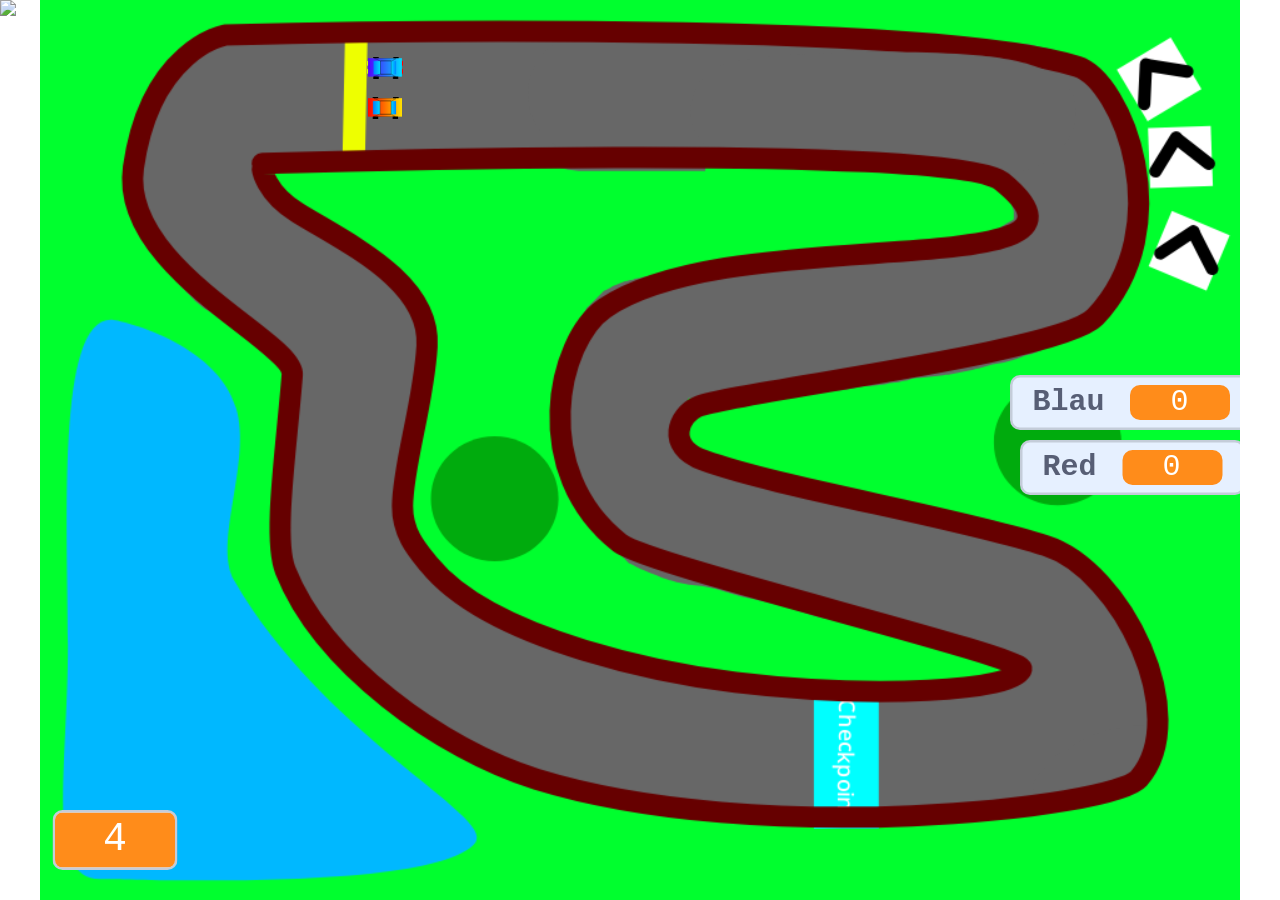
==== driftmax/index.html @ 3fd3b904 "d" ====
<!DOCTYPE html>
<!-- Created with https://packager.turbowarp.org/ -->
<html lang="en">
<head>
  <meta charset="utf-8">
  <meta name="viewport" content="width=device-width, initial-scale=1.0">
  <!-- We only include this to explicitly loosen the CSP of various packager environments. It does not provide any security. -->
  <meta http-equiv="Content-Security-Policy" content="default-src * 'self' 'unsafe-inline' 'unsafe-eval' data: blob:">
  <title>RandomMonkey99 - DriftMax</title>
  <link rel="stylesheet" href="../style.css">
  <aside>
    <a href="index.html" class="home"><img src="assets/logo.png" alt="logo"></a>
    <a href="./work"><i class="nf nf-md-bag_personal_outline"></i>Works</a>
    <a href="./tutorials"><i class="nf nf-md-account_school"></i> Tutorials</a>
    <a href="http://github.com/RandomMonkey99"><i class="nf nf-cod-github"></i></a>
  </aside>
  <style>
    body {
      color: #ffffff;
      font-family: sans-serif;
      overflow: hidden;
      margin: 0;
      padding: 0;
    }
    :root, body.is-fullscreen {
      background-color: #ffffff;
    }
    [hidden] {
      display: none !important;
    }
    h1 {
      font-weight: normal;
    }
    a {
      color: inherit;
      text-decoration: underline;
      cursor: pointer;
    }

    #app, #loading, #error, #launch {
      position: absolute;
      top: 0;
      left: 0;
      width: 100%;
      height: 100%;
    }
    .screen {
      display: flex;
      flex-direction: column;
      align-items: center;
      justify-content: center;
      text-align: center;
      cursor: default;
      user-select: none;
      -webkit-user-select: none;
      background-color: #000000;
    }
    #launch {
      background-color: rgba(0, 0, 0, 0.7);
      cursor: pointer;
    }
    .green-flag {
      width: 80px;
      height: 80px;
      padding: 16px;
      border-radius: 100%;
      background: rgba(255, 255, 255, 0.75);
      border: 3px solid hsla(0, 100%, 100%, 1);
      display: flex;
      justify-content: center;
      align-items: center;
      box-sizing: border-box;
    }
    #loading {
      
    }
    .progress-bar-outer {
      border: 1px solid currentColor;
      height: 10px;
      width: 200px;
      max-width: 200px;
    }
    .progress-bar-inner {
      height: 100%;
      width: 0;
      background-color: currentColor;
    }
    .loading-text, noscript {
      font-weight: normal;
      font-size: 36px;
      margin: 0 0 16px;
    }
    .loading-image {
      margin: 0 0 16px;
    }
    #error-message, #error-stack {
      font-family: monospace;
      max-width: 600px;
      white-space: pre-wrap;
      user-select: text;
      -webkit-user-select: text;
    }
    #error-stack {
      text-align: left;
      max-height: 200px;
      overflow: auto;
    }
    .control-button {
      width: 2rem;
      height: 2rem;
      padding: 0.375rem;
      margin-top: 0.5rem;
      margin-bottom: 0.5rem;
      user-select: none;
      -webkit-user-select: none;
      cursor: pointer;
      border: 0;
      border-radius: 4px;
    }
    .control-button-highlight:hover {
      background: #ff4c4c26;
    }
    .control-button-highlight.active {
      background: #ff4c4c59;
    }
    .fullscreen-button {
      background: white;
    }
    .standalone-fullscreen-button {
      position: absolute;
      top: 0;
      right: 0;
      background-color: rgba(0, 0, 0, 0.5);
      border-radius: 0 0 0 4px;
      padding: 4px;
      cursor: pointer;
    }
    .sc-canvas {
      cursor: none;
    }
    .sc-monitor-root[data-opcode^="data_"] .sc-monitor-value-color {
      background-color: #ff8c1a;
    }
    .sc-monitor-row-value-outer {
      background-color: #fc662c;
    }
    .sc-monitor-row-value-editing .sc-monitor-row-value-outer {
      background-color: #e25b27;
    }
    
  </style>
  <meta name="theme-color" content="#000000">
  
</head>
<body>
  <div id="app"></div>

  <div id="launch" class="screen" hidden title="Click to start">
    <div class="green-flag">
      <svg viewBox="0 0 16.63 17.5" width="42" height="44">
        <defs><style>.cls-1,.cls-2{fill:#4cbf56;stroke:#45993d;stroke-linecap:round;stroke-linejoin:round;}.cls-2{stroke-width:1.5px;}</style></defs>
        <path class="cls-1" d="M.75,2A6.44,6.44,0,0,1,8.44,2h0a6.44,6.44,0,0,0,7.69,0V12.4a6.44,6.44,0,0,1-7.69,0h0a6.44,6.44,0,0,0-7.69,0"/>
        <line class="cls-2" x1="0.75" y1="16.75" x2="0.75" y2="0.75"/>
      </svg>
    </div>
  </div>

  <div id="loading" class="screen">
    <noscript>Enable JavaScript</noscript>
    
    
    <div class="progress-bar-outer"><div class="progress-bar-inner" id="loading-inner"></div></div>
  </div>

  <div id="error" class="screen" hidden>
    <h1>Error</h1>
    <details>
      <summary id="error-message"></summary>
      <p id="error-stack"></p>
    </details>
  </div>

  <script src="script.js"></script>
  <script>
    const appElement = document.getElementById('app');
    const launchScreen = document.getElementById('launch');
    const loadingScreen = document.getElementById('loading');
    const loadingInner = document.getElementById('loading-inner');
    const errorScreen = document.getElementById('error');
    const errorScreenMessage = document.getElementById('error-message');
    const errorScreenStack = document.getElementById('error-stack');

    const handleError = (error) => {
      console.error(error);
      if (!errorScreen.hidden) return;
      errorScreen.hidden = false;
      errorScreenMessage.textContent = '' + error;
      let debug = error && error.stack || 'no stack';
      debug += '\nUser agent: ' + navigator.userAgent;
      errorScreenStack.textContent = debug;
    };
    const setProgress = (progress) => {
      if (loadingInner) loadingInner.style.width = progress * 100 + '%';
    };
    const interpolate = (a, b, t) => a + t * (b - a);

    try {
      setProgress(0.1);

      const scaffolding = new Scaffolding.Scaffolding();
      scaffolding.width = 480;
      scaffolding.height = 360;
      scaffolding.resizeMode = "preserve-ratio";
      scaffolding.editableLists = false;
      scaffolding.usePackagedRuntime = true;
      scaffolding.setup();
      scaffolding.appendTo(appElement);

      const vm = scaffolding.vm;
      window.scaffolding = scaffolding;
      window.vm = scaffolding.vm;
      window.Scratch = {
        vm,
        renderer: vm.renderer,
        audioEngine: vm.runtime.audioEngine,
        bitmapAdapter: vm.runtime.v2BitmapAdapter,
        videoProvider: vm.runtime.ioDevices.video.provider
      };

      scaffolding.setUsername("player####".replace(/#/g, () => Math.floor(Math.random() * 10)));
      scaffolding.setAccentColor("#ff4c4c");

      try {
        scaffolding.addCloudProvider(new Scaffolding.Cloud.WebSocketProvider(["wss://clouddata.turbowarp.org","wss://clouddata.turbowarp.xyz"], "p4-@DriftMax.sb3"));
      } catch (error) {
        console.error(error);
      }

      vm.setTurboMode(false);
      if (vm.setInterpolation) vm.setInterpolation(false);
      if (vm.setFramerate) vm.setFramerate(30);
      if (vm.renderer.setUseHighQualityRender) vm.renderer.setUseHighQualityRender(false);
      if (vm.setRuntimeOptions) vm.setRuntimeOptions({
        fencing: true,
        miscLimits: true,
        maxClones: 300,
      });
      if (vm.setCompilerOptions) vm.setCompilerOptions({
        enabled: true,
        warpTimer: false
      });
      if (vm.renderer.setMaxTextureDimension) vm.renderer.setMaxTextureDimension(2048);

      // enforcePrivacy threat model only makes sense in the editor
      if (vm.runtime.setEnforcePrivacy) vm.runtime.setEnforcePrivacy(false);

      if (typeof ScaffoldingAddons !== 'undefined') {
        ScaffoldingAddons.run(scaffolding, {"gamepad":true,"pointerlock":false,"specialCloudBehaviors":false,"unsafeCloudBehaviors":false,"pause":false});
      }

      scaffolding.setExtensionSecurityManager({
        getSandboxMode: () => 'unsandboxed',
        canLoadExtensionFromProject: () => true
      });
      for (const extension of []) {
        vm.extensionManager.loadExtensionURL(extension);
      }

    } catch (e) {
      handleError(e);
    }
  </script>
  
  
    <script>
      const getProjectData = (function() {
        const storage = scaffolding.storage;
        storage.onprogress = (total, loaded) => {
          setProgress(interpolate(0.2, 0.98, loaded / total));
        };
        
        storage.addWebStore(
          [
            storage.AssetType.ImageVector,
            storage.AssetType.ImageBitmap,
            storage.AssetType.Sound,
            storage.AssetType.Font
          ].filter(i => i),
          (asset) => new URL('./assets/' + asset.assetId + '.' + asset.dataFormat, location).href
        );
        return () => new Promise((resolve, reject) => {
        const xhr = new XMLHttpRequest();
        xhr.onload = () => {
          resolve(xhr.response);
        };
        xhr.onerror = () => {
          if (location.protocol === 'file:') {
            reject(new Error('Zip environment must be used from a website, not from a file URL.'));
          } else {
            reject(new Error('Request to load project data failed.'));
          }
        };
        xhr.onprogress = (e) => {
          if (e.lengthComputable) {
            setProgress(interpolate(0.1, 0.2, e.loaded / e.total));
          }
        };
        xhr.responseType = 'arraybuffer';
        xhr.open('GET', "./assets/project.json");
        xhr.send();
      });
      })();
    </script>
  <script>
    const run = async () => {
      const projectData = await getProjectData();
      await scaffolding.loadProject(projectData);
      setProgress(1);
      loadingScreen.hidden = true;
      if (true) {
        scaffolding.start();
      } else {
        launchScreen.hidden = false;
        launchScreen.addEventListener('click', () => {
          launchScreen.hidden = true;
          scaffolding.start();
        });
        launchScreen.focus();
      }
    };
    run().catch(handleError);
  </script>
</body>
</html>
---- style.css ----
aside a{
    text-decoration: none;
    color: white;
    font-size: 25px;
}
aside a.home{
    margin-right: 50%;
}
aside simple{
    color: gray;
}
nav{
    background-color: gray;
    text-align: right;
    padding: 10px;
}
nav a{
    text-decoration: none;
    color: white;
    font-size: 25px;
}
nav a.home{
    margin-right: 50%;
}
nav simple{
    color: gray;
}
nav{
    background-color: gray;
    text-align: right;
    padding: 10px;
}
*{
    font-family: 'Courier New', Courier, monospace;
}
h1{
    text-align: center;
    font-size: 100px;
}

#hero{
    padding: 200px;
}
button{
    display: block;
    border: 5px solid gray;
    border-radius: 5px;
    height: 50px;
    width: 200px;
    font-size: 30px;
    text-decoration: none;
    color: black;
    background-color: gray;
}
a{
    text-decoration: none;
    text-transform: capitalize;
}
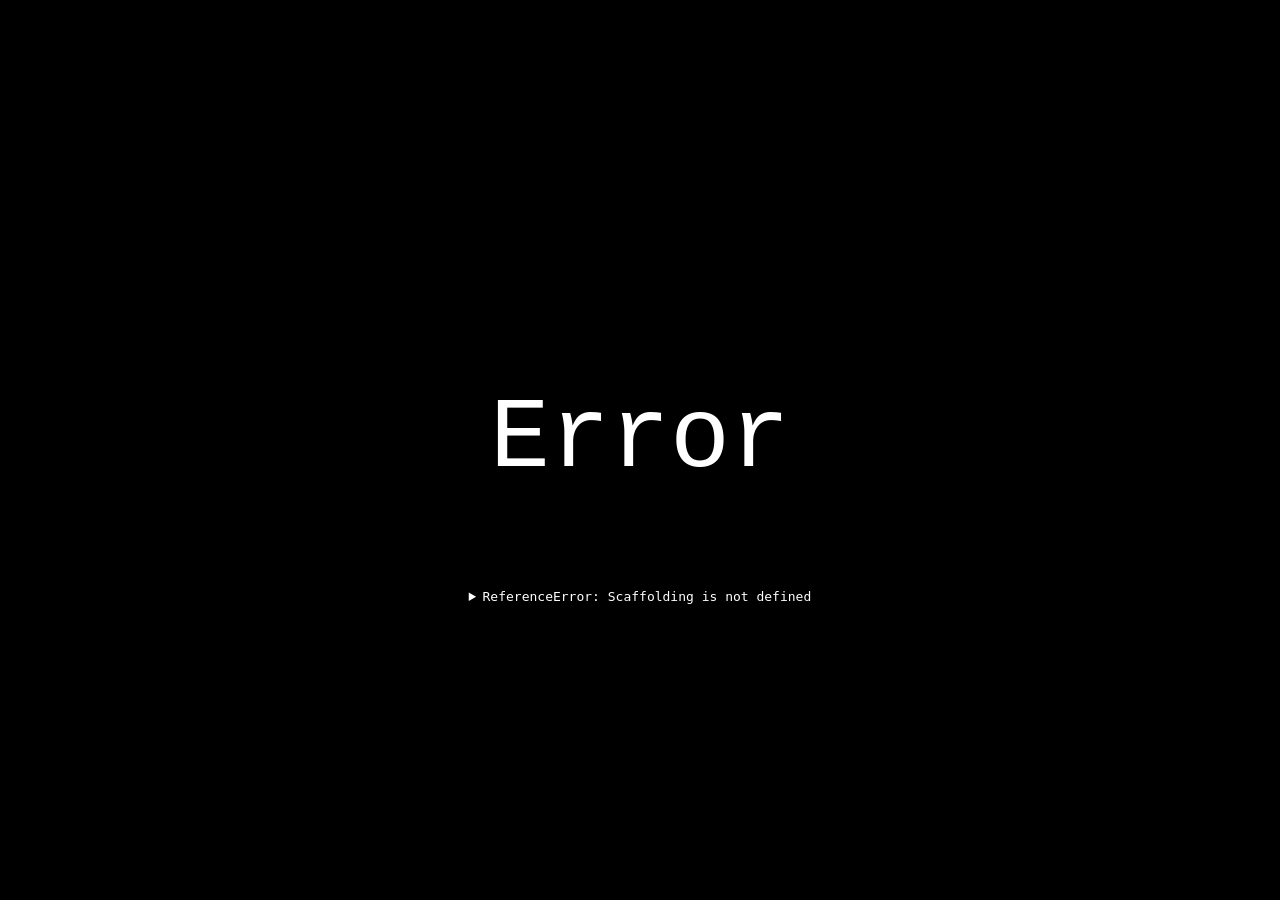
==== commit c02a2852: "d" ====
--- a/driftmax/index.html
+++ b/driftmax/index.html
@@ -8,12 +8,14 @@
   <meta http-equiv="Content-Security-Policy" content="default-src * 'self' 'unsafe-inline' 'unsafe-eval' data: blob:">
   <title>RandomMonkey99 - DriftMax</title>
   <link rel="stylesheet" href="../style.css">
-  <aside>
-    <a href="index.html" class="home"><img src="assets/logo.png" alt="logo"></a>
-    <a href="./work"><i class="nf nf-md-bag_personal_outline"></i>Works</a>
-    <a href="./tutorials"><i class="nf nf-md-account_school"></i> Tutorials</a>
-    <a href="http://github.com/RandomMonkey99"><i class="nf nf-cod-github"></i></a>
-  </aside>
+  <header class="header">
+		<h1 class="logo"><a href="#">Flexbox</a></h1>
+      <ul class="main-nav">
+          <li><a href="../">Home</a></li><br>
+          <li><a href="../work/">Works</a></li><br>
+          <li><a href="../tutorials/">Tutorials</a></li><br>
+      </ul>
+	</header> 
   <style>
     body {
       color: #ffffff;
--- a/style.css
+++ b/style.css
@@ -55,4 +55,106 @@
 a{
     text-decoration: none;
     text-transform: capitalize;
-}+}
+
+* {
+	box-sizing: border-box;
+}
+body {
+	font-family: 'Montserrat', sans-serif;
+	line-height: 1.6;
+	margin: 0;
+	min-height: 100vh;
+}
+ul {
+  margin: 0;
+  padding: 0;
+  list-style: none;
+}
+
+
+h2,
+h3,
+a {
+	color: #34495e;
+}
+
+a {
+	text-decoration: none;
+}
+
+
+
+.logo {
+	margin: 0;
+	font-size: 1.45em;
+}
+
+.main-nav {
+	margin-top: 5px;
+
+}
+.logo a,
+.main-nav a {
+	padding: 10px 15px;
+	text-transform: uppercase;
+	text-align: center;
+	display: block;
+}
+
+.main-nav a {
+	color: #34495e;
+	font-size: .99em;
+}
+
+.main-nav a:hover {
+	color: #718daa;
+}
+
+
+
+.header {
+	padding-top: .5em;
+	padding-bottom: .5em;
+	border: 1px solid #a2a2a2;
+	background-color: #f4f4f4;
+	-webkit-box-shadow: 0px 0px 14px 0px rgba(0,0,0,0.75);
+	-moz-box-shadow: 0px 0px 14px 0px rgba(0,0,0,0.75);
+	box-shadow: 0px 0px 14px 0px rgba(0,0,0,0.75);
+	-webkit-border-radius: 5px;
+	-moz-border-radius: 5px;
+	border-radius: 5px;
+}
+
+
+/* ================================= 
+  Media Queries
+==================================== */
+
+
+
+
+@media (min-width: 769px) {
+	.header,
+	.main-nav {
+		display: flex;
+	}
+	.header {
+		flex-direction: column;
+		align-items: center;
+    	.header{
+		width: 80%;
+		margin: 0 auto;
+		max-width: 1150px;
+	}
+	}
+
+}
+
+@media (min-width: 1025px) {
+	.header {
+		flex-direction: row;
+		justify-content: space-between;
+	}
+
+}
